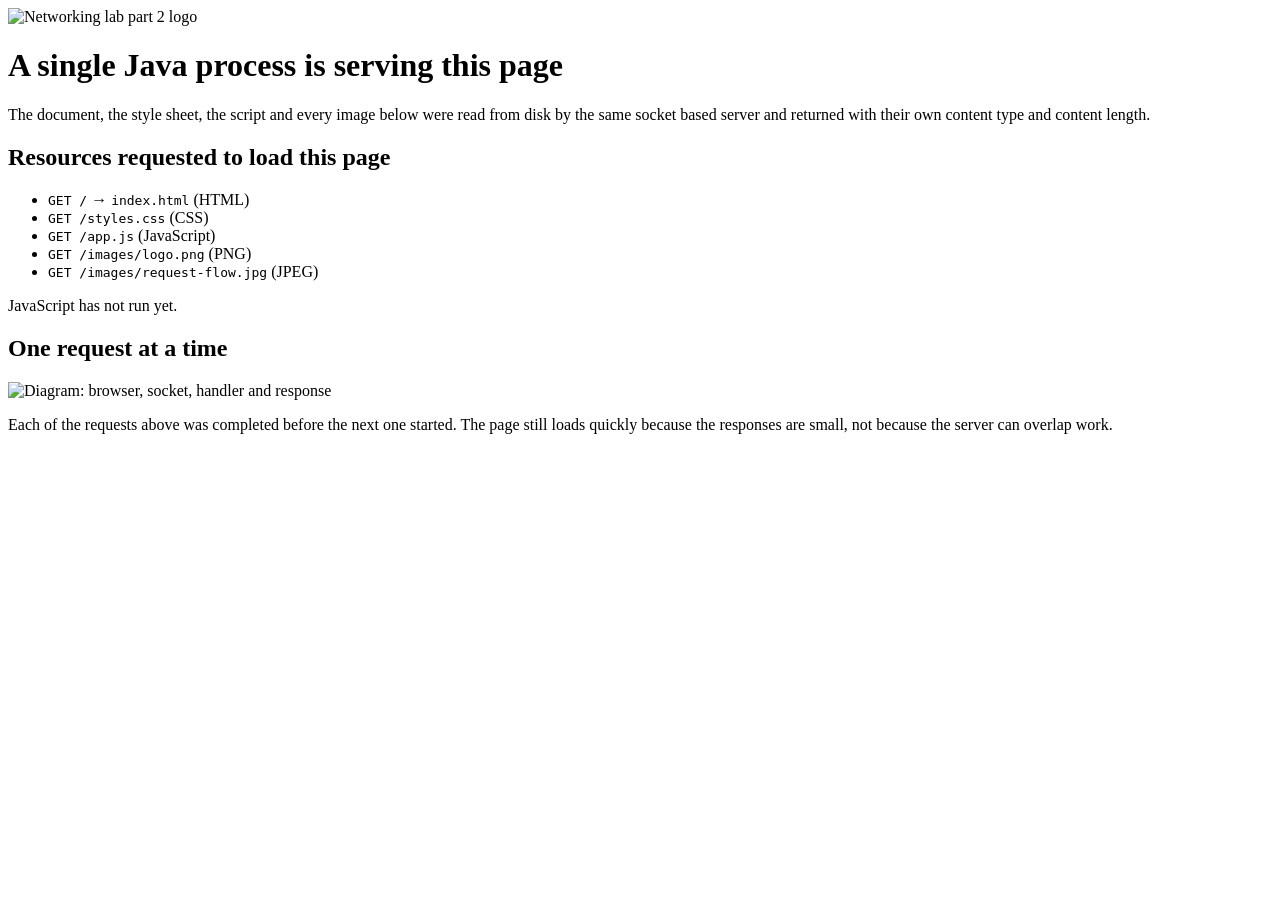
==== src/main/resources/public/index.html @ 209f7577 "feat(static): serve HTML, CSS, JavaScript and images from a public area Section 3. The server now pu" ====
<!DOCTYPE html>
<html lang="en">
<head>
  <meta charset="UTF-8">
  <meta name="viewport" content="width=device-width, initial-scale=1">
  <title>Sequential HTTP server</title>
  <link rel="icon" href="/images/favicon.png" type="image/png">
  <link rel="stylesheet" href="/styles.css">
</head>
<body>
<main class="page">
  <header class="hero">
    <img src="/images/logo.png" alt="Networking lab part 2 logo" width="480" height="240">
    <h1>A single Java process is serving this page</h1>
    <p class="lead">
      The document, the style sheet, the script and every image below were read from disk by the
      same socket based server and returned with their own content type and content length.
    </p>
  </header>

  <section class="card">
    <h2>Resources requested to load this page</h2>
    <ul class="resources">
      <li><code>GET /</code> &rarr; <code>index.html</code> (HTML)</li>
      <li><code>GET /styles.css</code> (CSS)</li>
      <li><code>GET /app.js</code> (JavaScript)</li>
      <li><code>GET /images/logo.png</code> (PNG)</li>
      <li><code>GET /images/request-flow.jpg</code> (JPEG)</li>
    </ul>
    <p id="js-status" class="status">JavaScript has not run yet.</p>
  </section>

  <section class="card">
    <h2>One request at a time</h2>
    <img src="/images/request-flow.jpg" alt="Diagram: browser, socket, handler and response"
         width="800" height="260">
    <p>
      Each of the requests above was completed before the next one started. The page still loads
      quickly because the responses are small, not because the server can overlap work.
    </p>
  </section>
</main>
<script src="/app.js"></script>
</body>
</html>
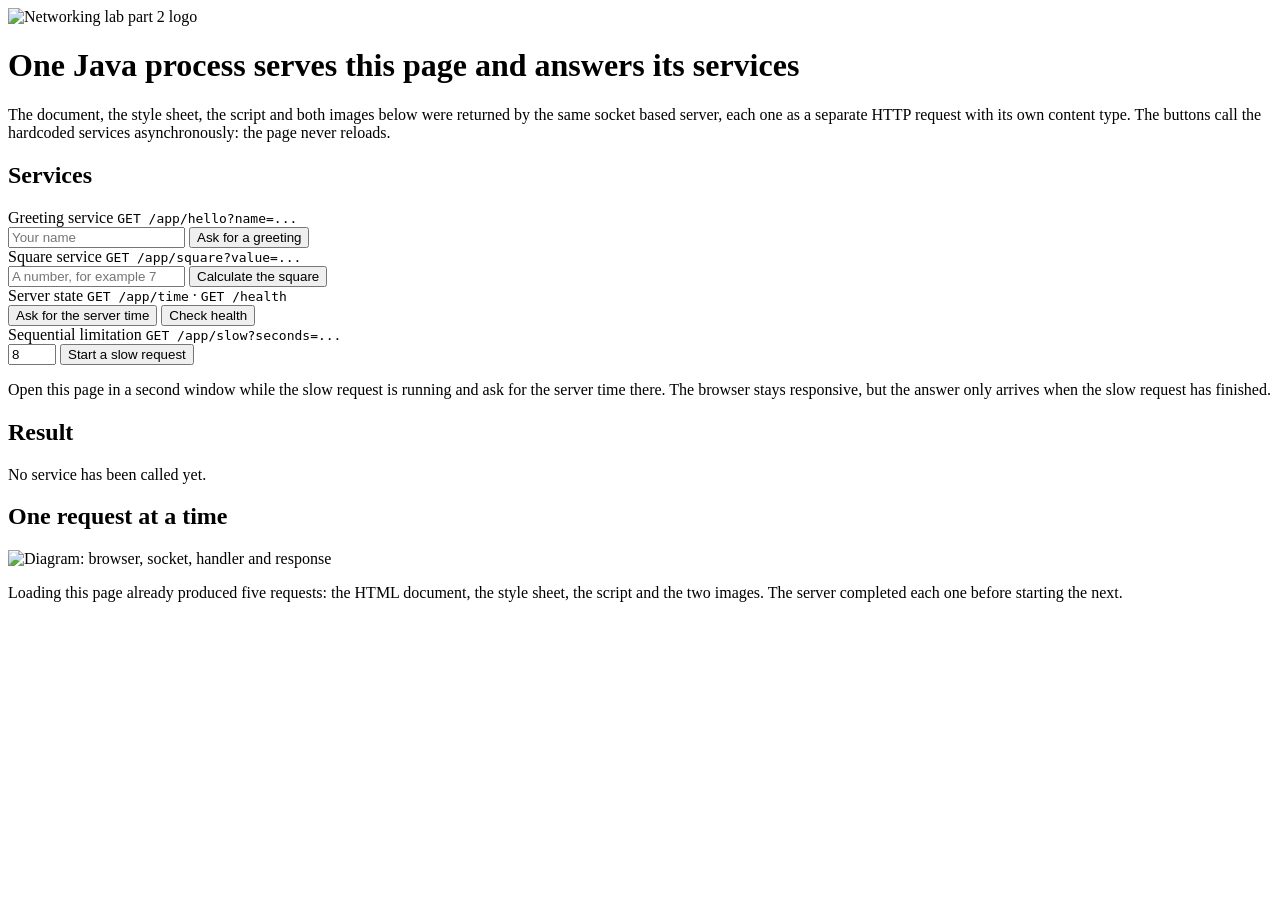
==== commit ef61b174: "feat(client): call the services asynchronously from the browser Section 5. The home page becomes the" ====
--- a/src/main/resources/public/index.html
+++ b/src/main/resources/public/index.html
@@ -3,42 +3,88 @@
 <head>
   <meta charset="UTF-8">
   <meta name="viewport" content="width=device-width, initial-scale=1">
-  <title>Sequential HTTP server</title>
+  <title>Sequential HTTP server &middot; mini web application</title>
   <link rel="icon" href="/images/favicon.png" type="image/png">
   <link rel="stylesheet" href="/styles.css">
 </head>
 <body>
 <main class="page">
+
   <header class="hero">
     <img src="/images/logo.png" alt="Networking lab part 2 logo" width="480" height="240">
-    <h1>A single Java process is serving this page</h1>
+    <h1>One Java process serves this page and answers its services</h1>
     <p class="lead">
-      The document, the style sheet, the script and every image below were read from disk by the
-      same socket based server and returned with their own content type and content length.
+      The document, the style sheet, the script and both images below were returned by the same
+      socket based server, each one as a separate HTTP request with its own content type. The
+      buttons call the hardcoded services asynchronously: the page never reloads.
     </p>
   </header>
 
   <section class="card">
-    <h2>Resources requested to load this page</h2>
-    <ul class="resources">
-      <li><code>GET /</code> &rarr; <code>index.html</code> (HTML)</li>
-      <li><code>GET /styles.css</code> (CSS)</li>
-      <li><code>GET /app.js</code> (JavaScript)</li>
-      <li><code>GET /images/logo.png</code> (PNG)</li>
-      <li><code>GET /images/request-flow.jpg</code> (JPEG)</li>
-    </ul>
-    <p id="js-status" class="status">JavaScript has not run yet.</p>
+    <h2>Services</h2>
+
+    <form id="greeting-form" class="service" novalidate>
+      <label for="name">Greeting service <span><code>GET /app/hello?name=...</code></span></label>
+      <div class="row">
+        <input id="name" name="name" type="text" maxlength="60" autocomplete="off"
+               placeholder="Your name" required>
+        <button type="submit">Ask for a greeting</button>
+      </div>
+    </form>
+
+    <form id="square-form" class="service" novalidate>
+      <label for="value">Square service <span><code>GET /app/square?value=...</code></span></label>
+      <div class="row">
+        <input id="value" name="value" type="number" step="any" autocomplete="off"
+               placeholder="A number, for example 7" required>
+        <button type="submit">Calculate the square</button>
+      </div>
+    </form>
+
+    <div class="service">
+      <label>Server state <span><code>GET /app/time</code> &middot; <code>GET /health</code></span></label>
+      <div class="row">
+        <button id="time-button" type="button">Ask for the server time</button>
+        <button id="health-button" type="button" class="secondary">Check health</button>
+      </div>
+    </div>
+
+    <div class="service">
+      <label for="seconds">Sequential limitation <span><code>GET /app/slow?seconds=...</code></span></label>
+      <div class="row">
+        <input id="seconds" type="number" min="0" max="20" step="1" value="8">
+        <button id="slow-button" type="button" class="secondary">Start a slow request</button>
+      </div>
+      <p class="hint">
+        Open this page in a second window while the slow request is running and ask for the server
+        time there. The browser stays responsive, but the answer only arrives when the slow request
+        has finished.
+      </p>
+    </div>
+  </section>
+
+  <section class="card">
+    <h2>Result</h2>
+    <p id="status" class="status" role="status" aria-live="polite">
+      No service has been called yet.
+    </p>
+    <div id="result" class="result" hidden>
+      <p id="result-headline" class="headline"></p>
+      <pre id="result-json" aria-label="Raw JSON returned by the server"></pre>
+    </div>
+    <div id="error" class="error" role="alert" hidden></div>
   </section>
 
   <section class="card">
     <h2>One request at a time</h2>
     <img src="/images/request-flow.jpg" alt="Diagram: browser, socket, handler and response"
          width="800" height="260">
-    <p>
-      Each of the requests above was completed before the next one started. The page still loads
-      quickly because the responses are small, not because the server can overlap work.
+    <p class="hint">
+      Loading this page already produced five requests: the HTML document, the style sheet, the
+      script and the two images. The server completed each one before starting the next.
     </p>
   </section>
+
 </main>
 <script src="/app.js"></script>
 </body>
